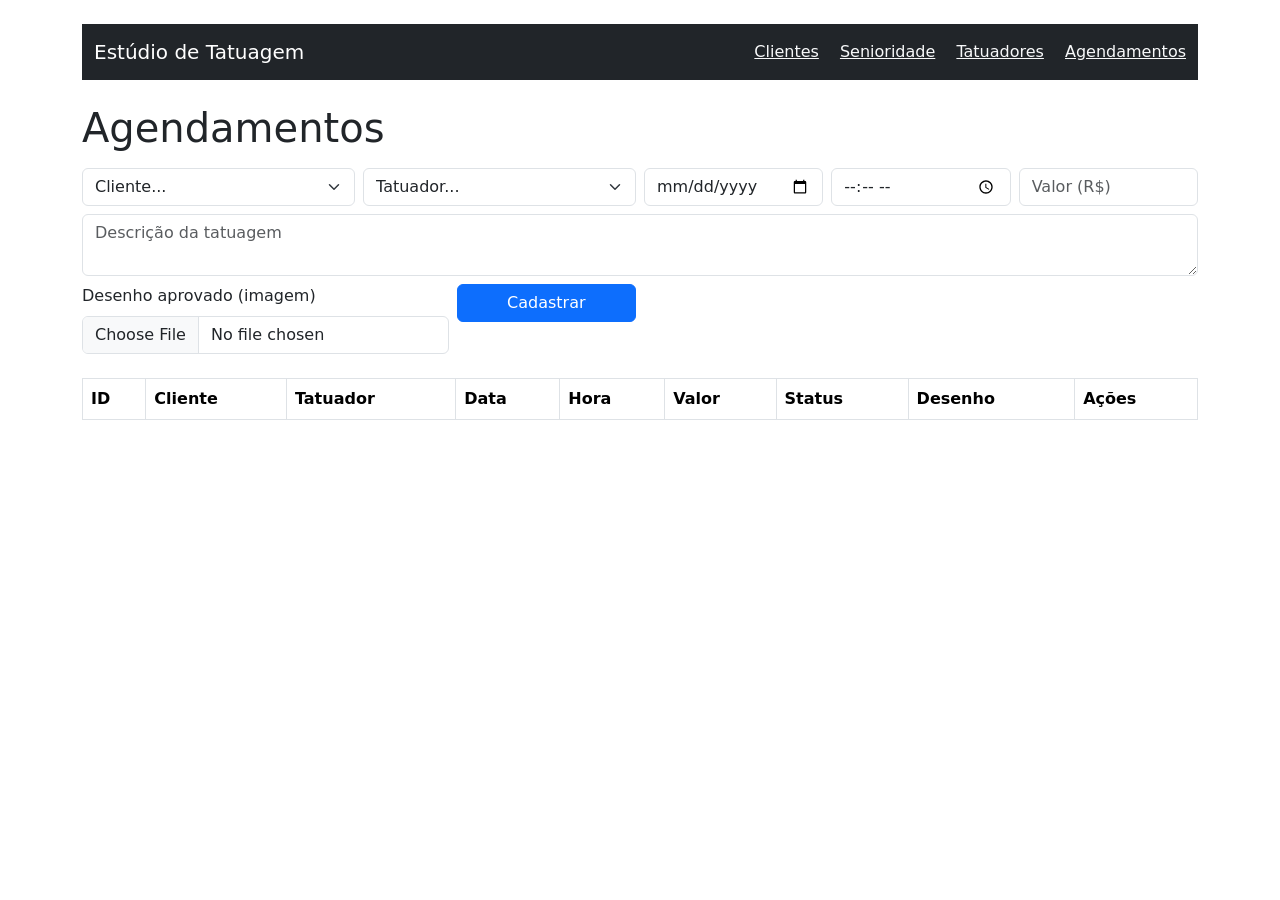
==== frontend/agendamentos.html @ f25f35b0 "finalizado ate a aula 9 - agendamentos, tatuadores e senioridades" ====
<!DOCTYPE html>
<html lang="pt-br">
<head>
  <meta charset="UTF-8">
  <title>Agendamentos — Estúdio de Tatuagem</title>
  <link href="https://cdn.jsdelivr.net/npm/bootstrap@5.3.0/dist/css/bootstrap.min.css" rel="stylesheet">
</head>
<body class="container py-4">

  <nav class="navbar navbar-dark bg-dark mb-4">
    <div class="container">
      <span class="navbar-brand">Estúdio de Tatuagem</span>
      <div>
        <a href="clientes.html" class="text-light me-3">Clientes</a>
        <a href="senioridade.html" class="text-light me-3">Senioridade</a>
        <a href="tatuadores.html" class="text-light me-3">Tatuadores</a>
        <a href="agendamentos.html" class="text-light">Agendamentos</a>
      </div>
    </div>
  </nav>

  <h1>Agendamentos</h1>

  <!-- Formulário para cadastrar novo agendamento -->
  <form id="form-agendamento" class="row g-2 mt-2 mb-4">
    <div class="col-md-3">
      <select id="idcliente" class="form-select" required>
        <option value="">Cliente...</option>
      </select>
    </div>
    <div class="col-md-3">
      <select id="idtatuador" class="form-select" required>
        <option value="">Tatuador...</option>
      </select>
    </div>
    <div class="col-md-2">
      <input type="date" id="dataagendamento" class="form-control" required>
    </div>
    <div class="col-md-2">
      <input type="time" id="horaagendamento" class="form-control" required>
    </div>
    <div class="col-md-2">
      <input type="number" id="valortatuagem" class="form-control" placeholder="Valor (R$)" step="0.01" min="0">
    </div>
    <div class="col-md-12">
      <textarea id="descricaotatuagem" class="form-control" placeholder="Descrição da tatuagem"></textarea>
    </div>
    <div class="col-md-4">
  <label class="form-label">Desenho aprovado (imagem)</label>
  <input type="file" id="desenho" class="form-control" accept="image/*">
</div>

    <!-- Esse bloco começa escondido — só aparece quando estamos editando um agendamento existente -->
    <div class="col-md-3" id="bloco-status" style="display: none;">
      <select id="status" class="form-select">
        <option value="pendente">Pendente</option>
        <option value="confirmado">Confirmado</option>
        <option value="concluido">Concluído</option>
        <option value="cancelado">Cancelado</option>
      </select>
    </div>

    <div class="col-md-2">
      <button id="btn-submit-agendamento" type="submit" class="btn btn-primary w-100">Cadastrar</button>
    </div>
  </form>

  <!-- Tabela onde os agendamentos vão aparecer -->
  <table class="table table-bordered">
    <thead>
      <tr>
        <th>ID</th>
        <th>Cliente</th>
        <th>Tatuador</th>
        <th>Data</th>
        <th>Hora</th>
        <th>Valor</th>
        <th>Status</th>
        <th>Desenho</th>
        <th>Ações</th>
      </tr>
    </thead>
    <tbody id="corpo-tabela">
      <!-- os agendamentos vão aparecer aqui -->
    </tbody>
  </table>

  <script src="js/agendamentos.js"></script>

</body>
</html>
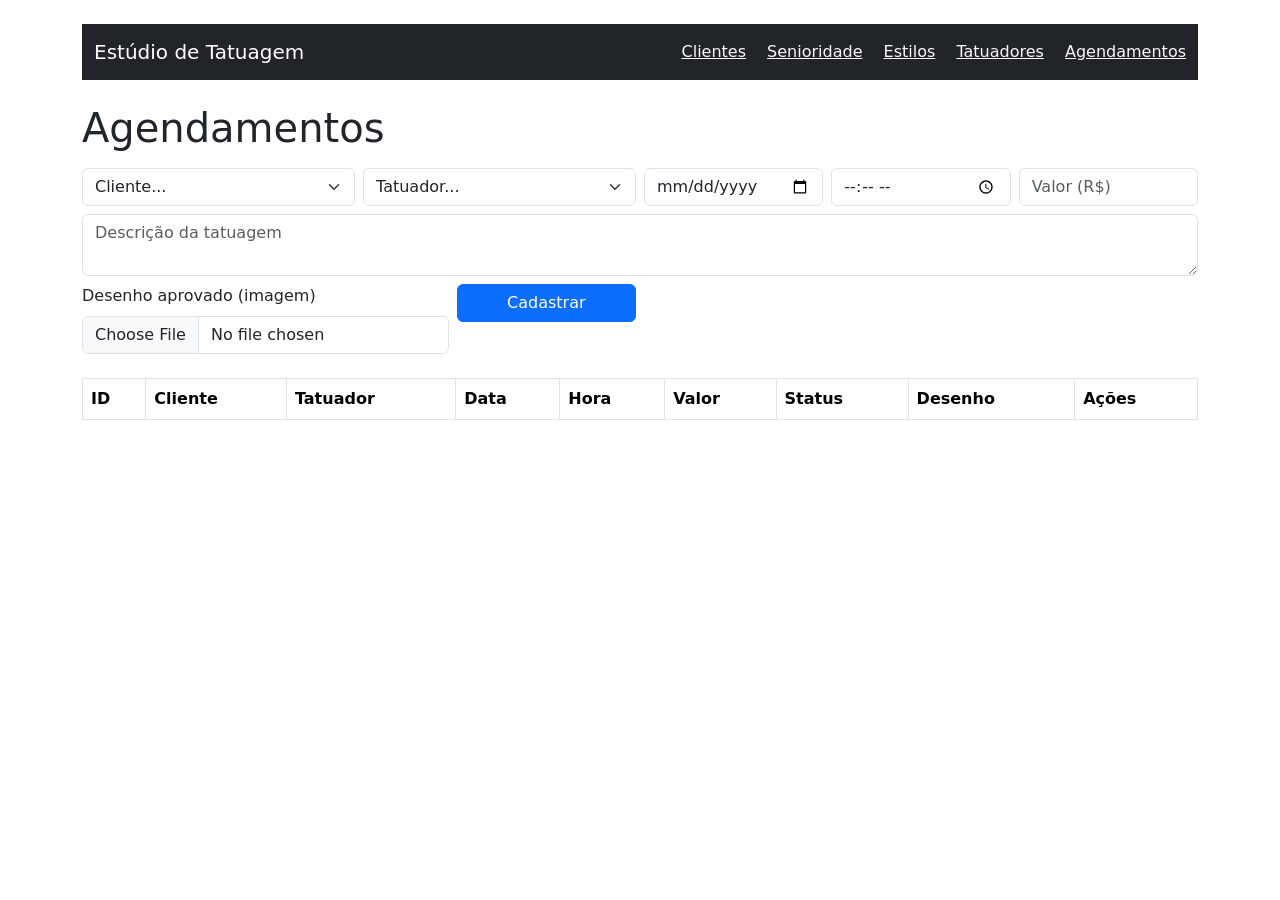
==== commit 22e81d75: "Finalizado Ate a Aula 11 - Começando Login" ====
--- a/frontend/agendamentos.html
+++ b/frontend/agendamentos.html
@@ -13,6 +13,7 @@
       <div>
         <a href="clientes.html" class="text-light me-3">Clientes</a>
         <a href="senioridade.html" class="text-light me-3">Senioridade</a>
+        <a href="estilos.html" class="text-light me-3">Estilos</a>
         <a href="tatuadores.html" class="text-light me-3">Tatuadores</a>
         <a href="agendamentos.html" class="text-light">Agendamentos</a>
       </div>
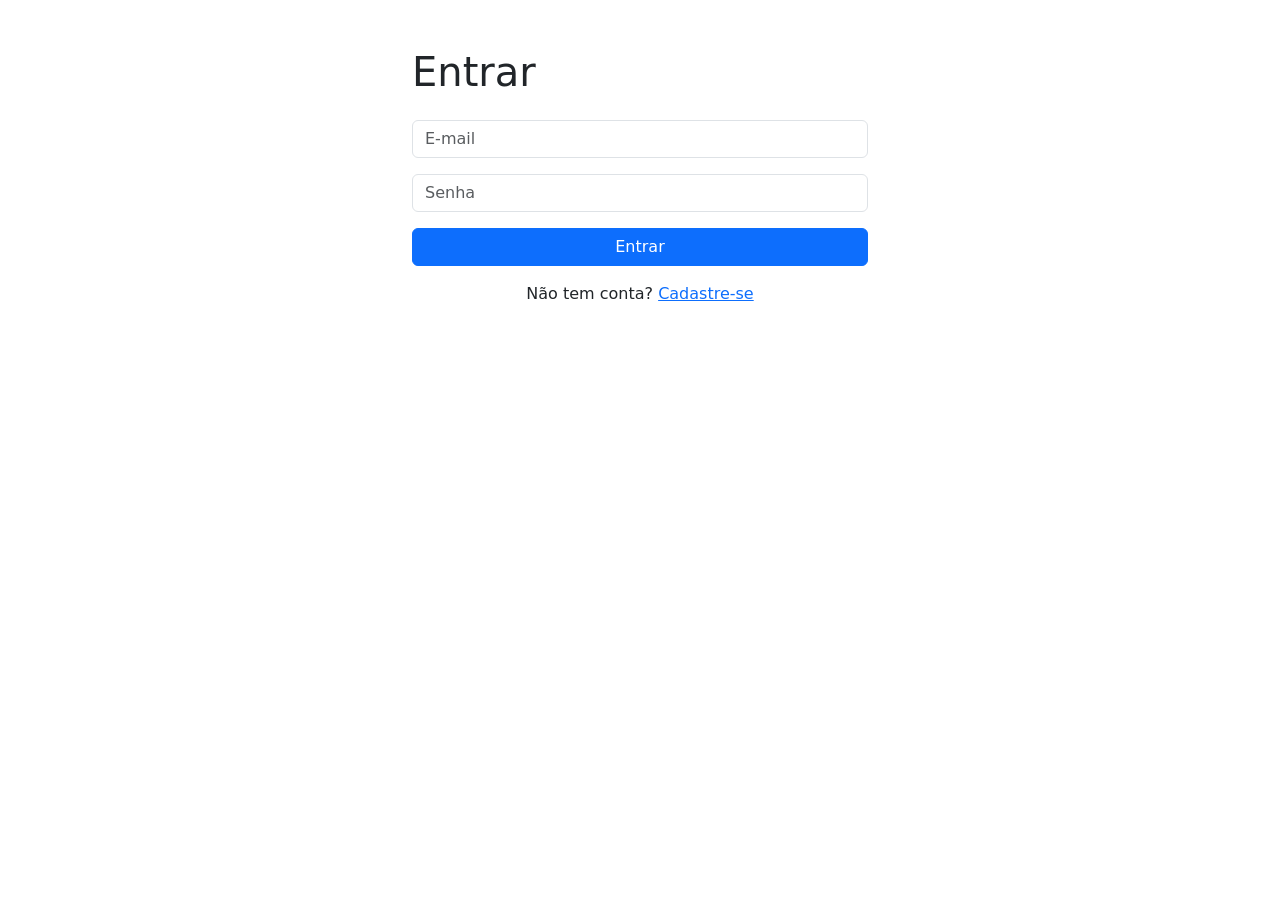
==== commit 744de13f: "Finalizado Ate Aula 16 - Falta Estilização do index.html" ====
--- a/frontend/agendamentos.html
+++ b/frontend/agendamentos.html
@@ -15,7 +15,8 @@
         <a href="senioridade.html" class="text-light me-3">Senioridade</a>
         <a href="estilos.html" class="text-light me-3">Estilos</a>
         <a href="tatuadores.html" class="text-light me-3">Tatuadores</a>
-        <a href="agendamentos.html" class="text-light">Agendamentos</a>
+        <a href="agendamentos.html" class="text-light me-3">Agendamentos</a>
+        <button onclick="sair()" class="btn btn-outline-light btn-sm">Sair</button>
       </div>
     </div>
   </nav>
@@ -86,6 +87,7 @@
     </tbody>
   </table>
 
+  <script src="js/auth.js"></script>
   <script src="js/agendamentos.js"></script>
 
 </body>
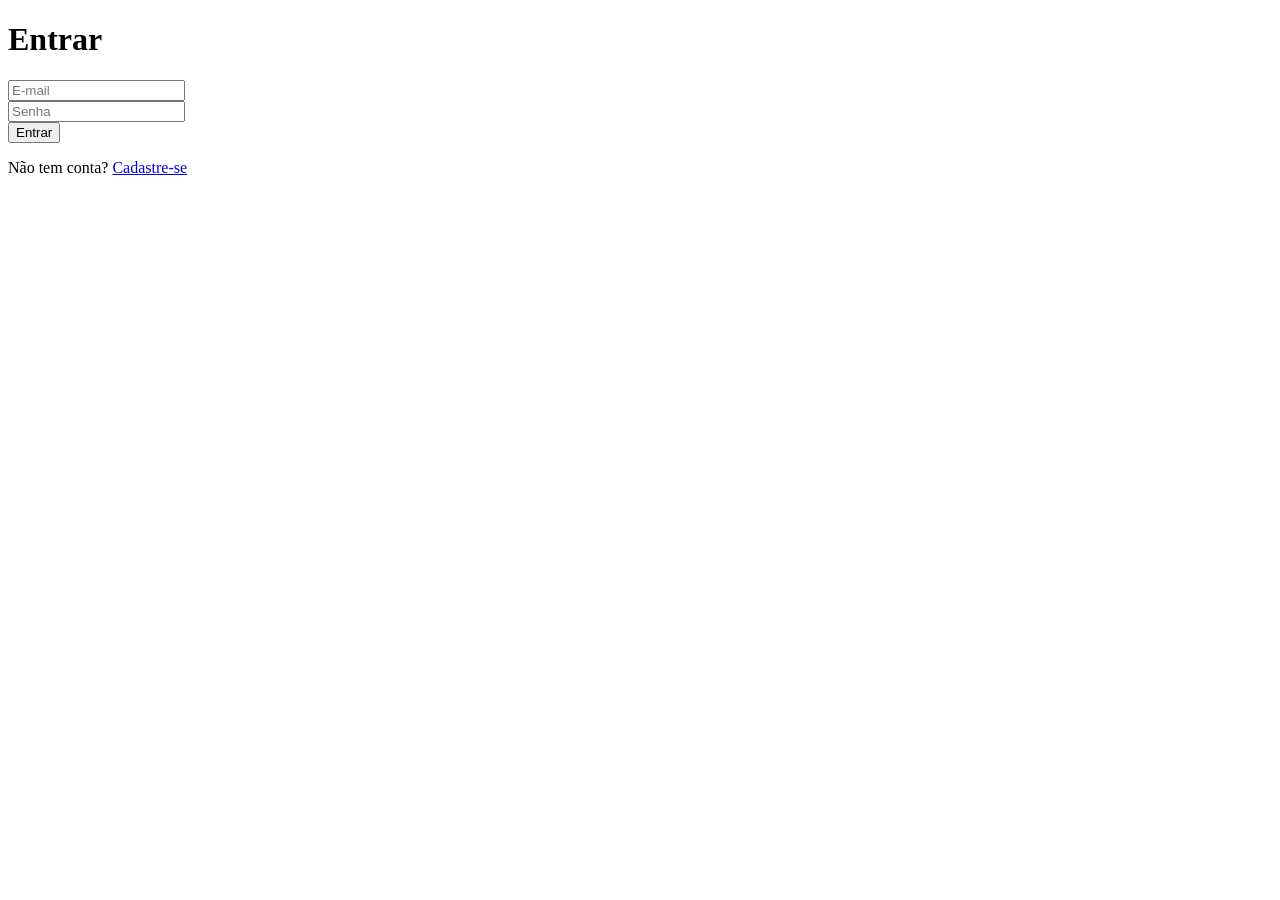
==== commit c56b703f: "Começando os Novos Estilos - Retirei Todas As Class" ====
--- a/frontend/agendamentos.html
+++ b/frontend/agendamentos.html
@@ -1,94 +1,100 @@
 <!DOCTYPE html>
 <html lang="pt-br">
+
 <head>
   <meta charset="UTF-8">
   <title>Agendamentos — Estúdio de Tatuagem</title>
-  <link href="https://cdn.jsdelivr.net/npm/bootstrap@5.3.0/dist/css/bootstrap.min.css" rel="stylesheet">
+  <link rel="stylesheet" href="../Global.css">
 </head>
-<body class="container py-4">
 
-  <nav class="navbar navbar-dark bg-dark mb-4">
-    <div class="container">
-      <span class="navbar-brand">Estúdio de Tatuagem</span>
+<body class="">
+
+  <nav class="">
+    <div class="">
+      <span class="">Estúdio de Tatuagem</span>
       <div>
-        <a href="clientes.html" class="text-light me-3">Clientes</a>
-        <a href="senioridade.html" class="text-light me-3">Senioridade</a>
-        <a href="estilos.html" class="text-light me-3">Estilos</a>
-        <a href="tatuadores.html" class="text-light me-3">Tatuadores</a>
-        <a href="agendamentos.html" class="text-light me-3">Agendamentos</a>
-        <button onclick="sair()" class="btn btn-outline-light btn-sm">Sair</button>
+        <a href="dashboard.html" class="">Dashboard</a>
+        <a href="clientes.html" class="">Clientes</a>
+        <a href="senioridade.html" class="">Senioridade</a>
+        <a href="estilos.html" class="">Estilos</a>
+        <a href="tatuadores.html" class="">Tatuadores</a>
+        <a href="agendamentos.html" class="">Agendamentos</a>
+        <button onclick="sair()" class="">Sair</button>
       </div>
     </div>
   </nav>
 
-  <h1>Agendamentos</h1>
+  <div class="">
+    <h1>Agendamentos</h1>
 
-  <!-- Formulário para cadastrar novo agendamento -->
-  <form id="form-agendamento" class="row g-2 mt-2 mb-4">
-    <div class="col-md-3">
-      <select id="idcliente" class="form-select" required>
-        <option value="">Cliente...</option>
-      </select>
-    </div>
-    <div class="col-md-3">
-      <select id="idtatuador" class="form-select" required>
-        <option value="">Tatuador...</option>
-      </select>
-    </div>
-    <div class="col-md-2">
-      <input type="date" id="dataagendamento" class="form-control" required>
-    </div>
-    <div class="col-md-2">
-      <input type="time" id="horaagendamento" class="form-control" required>
-    </div>
-    <div class="col-md-2">
-      <input type="number" id="valortatuagem" class="form-control" placeholder="Valor (R$)" step="0.01" min="0">
-    </div>
-    <div class="col-md-12">
-      <textarea id="descricaotatuagem" class="form-control" placeholder="Descrição da tatuagem"></textarea>
-    </div>
-    <div class="col-md-4">
-  <label class="form-label">Desenho aprovado (imagem)</label>
-  <input type="file" id="desenho" class="form-control" accept="image/*">
-</div>
+    <!-- Formulário para cadastrar novo agendamento -->
+    <form id="form-agendamento" class="">
+      <div class="">
+        <select id="idcliente" class="" required>
+          <option value="">Cliente...</option>
+        </select>
+      </div>
+      <div class="">
+        <select id="idtatuador" class="" required>
+          <option value="">Tatuador...</option>
+        </select>
+      </div>
+      <div class="">
+        <input type="date" id="dataagendamento" class="" required>
+      </div>
+      <div class="">
+        <input type="time" id="horaagendamento" class="" required>
+      </div>
+      <div class="">
+        <input type="number" id="valortatuagem" class="" placeholder="Valor (R$)" step="0.01" min="0">
+      </div>
+      <div class="">
+        <textarea id="descricaotatuagem" class="" placeholder="Descrição da tatuagem"></textarea>
+      </div>
+      <div class="">
+        <label class="">Desenho aprovado (imagem)</label>
+        <input type="file" id="desenho" class="" accept="image/*">
+      </div>
 
-    <!-- Esse bloco começa escondido — só aparece quando estamos editando um agendamento existente -->
-    <div class="col-md-3" id="bloco-status" style="display: none;">
-      <select id="status" class="form-select">
-        <option value="pendente">Pendente</option>
-        <option value="confirmado">Confirmado</option>
-        <option value="concluido">Concluído</option>
-        <option value="cancelado">Cancelado</option>
-      </select>
-    </div>
+      <!-- Esse bloco começa escondido — só aparece quando estamos editando um agendamento existente -->
+      <div class="" id="bloco-status" style="display: none;">
+        <select id="status" class="">
+          <option value="pendente">Pendente</option>
+          <option value="confirmado">Confirmado</option>
+          <option value="concluido">Concluído</option>
+          <option value="cancelado">Cancelado</option>
+        </select>
+      </div>
 
-    <div class="col-md-2">
-      <button id="btn-submit-agendamento" type="submit" class="btn btn-primary w-100">Cadastrar</button>
-    </div>
-  </form>
+      <div class="">
+        <button id="btn-submit-agendamento" type="submit" class="">Cadastrar</button>
+      </div>
+    </form>
 
-  <!-- Tabela onde os agendamentos vão aparecer -->
-  <table class="table table-bordered">
-    <thead>
-      <tr>
-        <th>ID</th>
-        <th>Cliente</th>
-        <th>Tatuador</th>
-        <th>Data</th>
-        <th>Hora</th>
-        <th>Valor</th>
-        <th>Status</th>
-        <th>Desenho</th>
-        <th>Ações</th>
-      </tr>
-    </thead>
-    <tbody id="corpo-tabela">
-      <!-- os agendamentos vão aparecer aqui -->
-    </tbody>
-  </table>
+    <!-- Tabela onde os agendamentos vão aparecer -->
+    <table class="">
+      <thead>
+        <tr>
+          <th>ID</th>
+          <th>Cliente</th>
+          <th>Tatuador</th>
+          <th>Data</th>
+          <th>Hora</th>
+          <th>Valor</th>
+          <th>Status</th>
+          <th>Desenho</th>
+          <th>Ações</th>
+        </tr>
+      </thead>
+      <tbody id="corpo-tabela">
+        <!-- os agendamentos vão aparecer aqui -->
+      </tbody>
+    </table>
+  </div>
 
   <script src="js/auth.js"></script>
   <script src="js/agendamentos.js"></script>
 
 </body>
+
 </html>
--- a/Global.css
+++ b/Global.css
@@ -0,0 +1,22 @@
+* {
+    margin: 0;
+    padding: 0;
+    box-sizing: border-box;
+}
+
+body {
+    background-color: aqua;
+}
+
+.navbar-container {
+  width: 100%;
+  background-color: #000;
+  display: flex;
+  justify-content: flex-end;
+  align-items: center;
+}
+
+.div-container{
+    padding: 30px;
+}
+
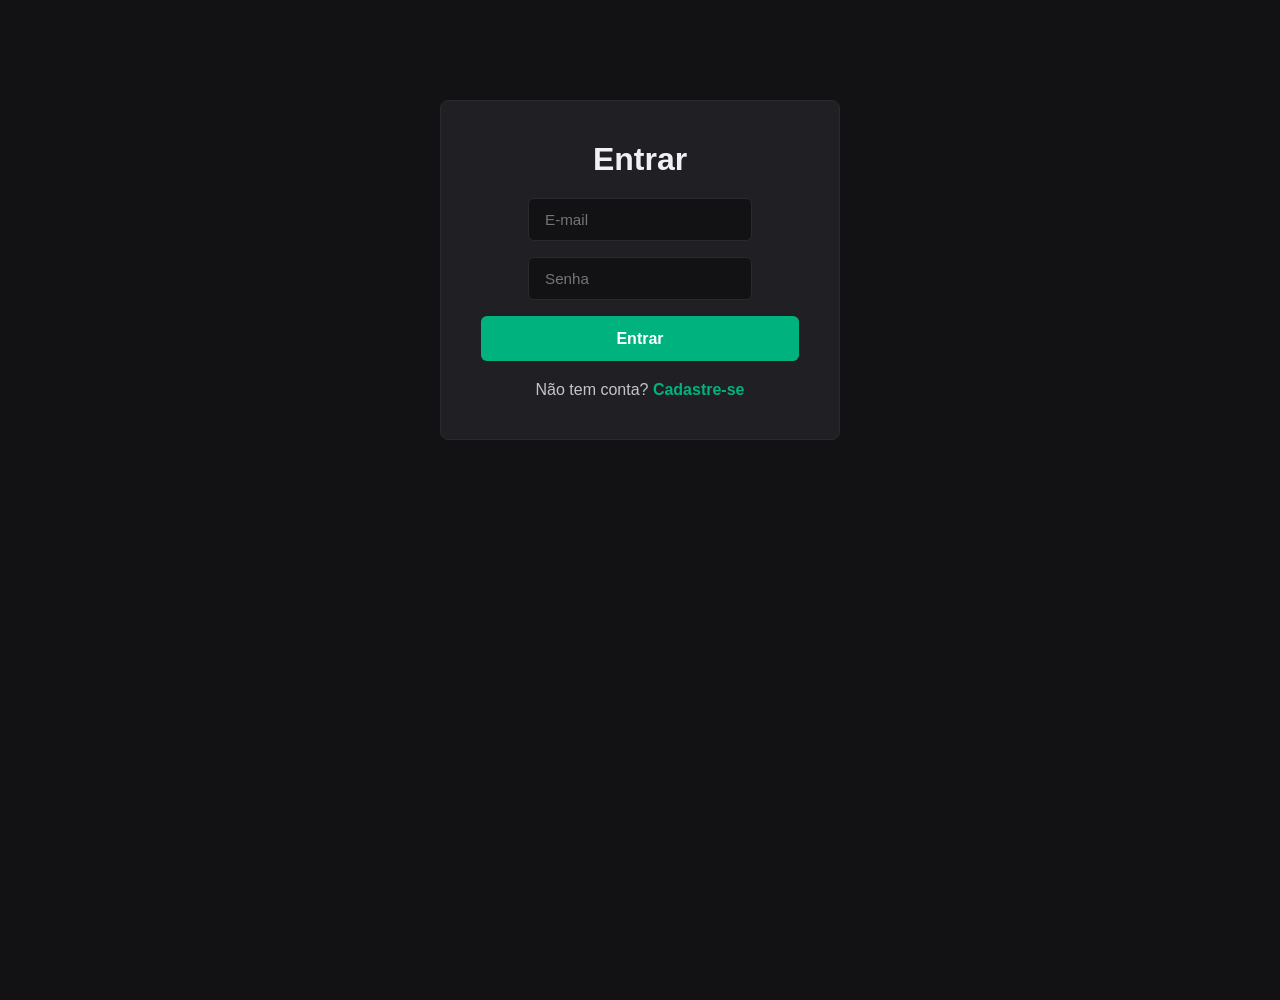
==== commit b0905a16: "FrontEnd Atualizado" ====
--- a/frontend/agendamentos.html
+++ b/frontend/agendamentos.html
@@ -1,64 +1,60 @@
 <!DOCTYPE html>
 <html lang="pt-br">
-
 <head>
   <meta charset="UTF-8">
   <title>Agendamentos — Estúdio de Tatuagem</title>
   <link rel="stylesheet" href="../Global.css">
 </head>
+<body>
 
-<body class="">
-
-  <nav class="">
-    <div class="">
-      <span class="">Estúdio de Tatuagem</span>
+  <nav>
+    <div>
+      <span>Estúdio de Tatuagem</span>
       <div>
-        <a href="dashboard.html" class="">Dashboard</a>
-        <a href="clientes.html" class="">Clientes</a>
-        <a href="senioridade.html" class="">Senioridade</a>
-        <a href="estilos.html" class="">Estilos</a>
-        <a href="tatuadores.html" class="">Tatuadores</a>
-        <a href="agendamentos.html" class="">Agendamentos</a>
-        <button onclick="sair()" class="">Sair</button>
+        <a href="dashboard.html">Dashboard</a>
+        <a href="clientes.html">Clientes</a>
+        <a href="senioridade.html">Senioridade</a>
+        <a href="estilos.html">Estilos</a>
+        <a href="tatuadores.html">Tatuadores</a>
+        <a href="agendamentos.html">Agendamentos</a>
+        <button onclick="sair()">Sair</button>
       </div>
     </div>
   </nav>
 
-  <div class="">
+  <div class="div-container">
     <h1>Agendamentos</h1>
 
-    <!-- Formulário para cadastrar novo agendamento -->
-    <form id="form-agendamento" class="">
-      <div class="">
-        <select id="idcliente" class="" required>
+    <form id="form-agendamento">
+      <div>
+        <select id="idcliente" required>
           <option value="">Cliente...</option>
         </select>
       </div>
-      <div class="">
-        <select id="idtatuador" class="" required>
+      <div>
+        <select id="idtatuador" required>
           <option value="">Tatuador...</option>
         </select>
       </div>
-      <div class="">
-        <input type="date" id="dataagendamento" class="" required>
+      <div>
+        <input type="date" id="dataagendamento" required>
       </div>
-      <div class="">
-        <input type="time" id="horaagendamento" class="" required>
+      <div>
+        <input type="time" id="horaagendamento" required>
       </div>
-      <div class="">
-        <input type="number" id="valortatuagem" class="" placeholder="Valor (R$)" step="0.01" min="0">
+      <div>
+        <input type="number" id="valortatuagem" placeholder="Valor (R$)" step="0.01" min="0">
       </div>
-      <div class="">
-        <textarea id="descricaotatuagem" class="" placeholder="Descrição da tatuagem"></textarea>
+      <div>
+        <textarea id="descricaotatuagem" placeholder="Descrição da tatuagem"></textarea>
       </div>
-      <div class="">
-        <label class="">Desenho aprovado (imagem)</label>
-        <input type="file" id="desenho" class="" accept="image/*">
+      <div>
+        <label style="color: #c4c4cc; font-size: 0.9rem;">Desenho aprovado (imagem)</label>
+        <input type="file" id="desenho" accept="image/*">
       </div>
 
-      <!-- Esse bloco começa escondido — só aparece quando estamos editando um agendamento existente -->
-      <div class="" id="bloco-status" style="display: none;">
-        <select id="status" class="">
+      <div id="bloco-status" style="display: none;">
+        <select id="status">
           <option value="pendente">Pendente</option>
           <option value="confirmado">Confirmado</option>
           <option value="concluido">Concluído</option>
@@ -66,13 +62,12 @@
         </select>
       </div>
 
-      <div class="">
-        <button id="btn-submit-agendamento" type="submit" class="">Cadastrar</button>
+      <div>
+        <button id="btn-submit-agendamento" type="submit">Cadastrar</button>
       </div>
     </form>
 
-    <!-- Tabela onde os agendamentos vão aparecer -->
-    <table class="">
+    <table>
       <thead>
         <tr>
           <th>ID</th>
@@ -87,7 +82,6 @@
         </tr>
       </thead>
       <tbody id="corpo-tabela">
-        <!-- os agendamentos vão aparecer aqui -->
       </tbody>
     </table>
   </div>
@@ -96,5 +90,4 @@
   <script src="js/agendamentos.js"></script>
 
 </body>
-
 </html>
--- a/Global.css
+++ b/Global.css
@@ -2,21 +2,280 @@
     margin: 0;
     padding: 0;
     box-sizing: border-box;
+    font-family: 'Segoe UI', Tahoma, Geneva, Verdana, sans-serif;
 }
 
 body {
-    background-color: aqua;
-}
-
-.navbar-container {
-  width: 100%;
-  background-color: #000;
-  display: flex;
-  justify-content: flex-end;
-  align-items: center;
-}
-
-.div-container{
-    padding: 30px;
-}
-
+    background-color: #121214;
+    color: #e1e1e6;
+    min-height: 100vh;
+}
+
+nav {
+    background-color: #202024;
+    border-bottom: 1px solid #29292e;
+    padding: 0 32px;
+    height: 70px;
+    display: flex;
+    align-items: center;
+}
+
+nav > div {
+    width: 100%;
+    display: flex;
+    justify-content: space-between;
+    align-items: center;
+}
+
+nav span {
+    font-size: 1.25rem;
+    font-weight: 700;
+    color: #00b37e;
+}
+
+nav div div {
+    display: flex;
+    align-items: center;
+    gap: 20px;
+}
+
+nav a {
+    color: #c4c4cc;
+    text-decoration: none;
+    font-size: 0.95rem;
+    transition: color 0.2s;
+}
+
+nav a:hover {
+    color: #00b37e;
+}
+
+nav button {
+    background-color: transparent;
+    border: 1px solid #f75a68;
+    color: #f75a68;
+    padding: 8px 16px;
+    border-radius: 6px;
+    cursor: pointer;
+    font-weight: 600;
+    transition: background-color 0.2s, color 0.2s;
+}
+
+nav button:hover {
+    background-color: #f75a68;
+    color: #fff;
+}
+
+.div-container, 
+body > div:not(nav) {
+    max-width: 1200px;
+    margin: 40px auto;
+    padding: 0 32px;
+}
+
+h1 {
+    font-size: 2rem;
+    margin-bottom: 24px;
+    color: #f1f1f3;
+}
+
+form {
+    background-color: #202024;
+    padding: 24px;
+    border-radius: 8px;
+    border: 1px solid #29292e;
+    display: grid;
+    grid-template-columns: repeat(auto-fit, minmax(220px, 1fr));
+    gap: 16px;
+    align-items: center;
+    margin-bottom: 32px;
+}
+
+form div {
+    display: flex;
+    flex-direction: column;
+    gap: 8px;
+}
+
+input, select, textarea {
+    background-color: #121214;
+    border: 1px solid #29292e;
+    border-radius: 6px;
+    padding: 12px 16px;
+    color: #e1e1e6;
+    font-size: 0.95rem;
+    outline: none;
+    transition: border-color 0.2s;
+    width: 100%;
+}
+
+input:focus, select:focus, textarea:focus {
+    border-color: #00b37e;
+}
+
+textarea {
+    resize: vertical;
+    min-height: 48px;
+}
+
+button[type="submit"], #btn-submit-tatuador, #btn-submit-senioridade, #btn-submit-estilo, #btn-submit-cliente, #btn-submit-agendamento {
+    background-color: #00b37e;
+    color: #fff;
+    border: none;
+    border-radius: 6px;
+    padding: 12px 24px;
+    font-size: 1rem;
+    font-weight: 600;
+    cursor: pointer;
+    transition: background-color 0.2s;
+    height: 45px;
+    align-self: flex-end;
+}
+
+button[type="submit"]:hover {
+    background-color: #00875f;
+}
+
+table {
+    width: 100%;
+    border-collapse: collapse;
+    background-color: #202024;
+    border-radius: 8px;
+    overflow: hidden;
+    border: 1px solid #29292e;
+}
+
+th, td {
+    padding: 16px;
+    text-align: left;
+    font-size: 0.95rem;
+}
+
+th {
+    background-color: #121214;
+    color: #c4c4cc;
+    font-weight: 600;
+    border-bottom: 1px solid #29292e;
+}
+
+tr:not(:last-child) td {
+    border-bottom: 1px solid #29292e;
+}
+
+td {
+    color: #c4c4cc;
+}
+
+.auth-container {
+    max-width: 400px;
+    margin: 100px auto;
+    background-color: #202024;
+    padding: 40px;
+    border-radius: 8px;
+    border: 1px solid #29292e;
+    display: flex;
+    flex-direction: column;
+    gap: 20px;
+}
+
+.auth-container h1 {
+    text-align: center;
+    margin-bottom: 0;
+}
+
+.auth-container form {
+    display: flex;
+    flex-direction: column;
+    background: transparent;
+    padding: 0;
+    border: none;
+    margin: 0;
+}
+
+.auth-container button[type="submit"] {
+    width: 100%;
+}
+
+.auth-container p {
+    text-align: center;
+    color: #c4c4cc;
+}
+
+.auth-container a {
+    color: #00b37e;
+    text-decoration: none;
+    font-weight: 600;
+}
+
+.dashboard-grid {
+    display: grid;
+    grid-template-columns: repeat(auto-fit, minmax(200px, 1fr));
+    gap: 20px;
+    margin-top: 24px;
+}
+
+.dashboard-card {
+    background-color: #202024;
+    border: 1px solid #29292e;
+    padding: 24px;
+    border-radius: 8px;
+    text-align: center;
+    transition: border-color 0.2s;
+}
+
+.dashboard-card:hover {
+    border-color: #00b37e;
+}
+
+.dashboard-card a {
+    color: #e1e1e6;
+    text-decoration: none;
+    font-size: 1.1rem;
+    font-weight: 600;
+    display: block;
+}
+
+td button,
+.btn-editar,
+.btn-excluir {
+    padding: 6px 12px;
+    border-radius: 4px;
+    font-size: 0.85rem;
+    font-weight: 600;
+    cursor: pointer;
+    border: none;
+    transition: opacity 0.2s, background-color 0.2s;
+    margin-right: 6px;
+}
+
+td button:hover,
+.btn-editar:hover,
+.btn-excluir:hover {
+    opacity: 0.85;
+}
+
+td button:first-child,
+.btn-editar {
+    background-color: #29292e;
+    color: #e1e1e6;
+    border: 1px solid #323238;
+}
+
+td button:first-child:hover,
+.btn-editar:hover {
+    background-color: #323238;
+    color: #00b37e;
+}
+
+td button:last-child,
+.btn-excluir {
+    background-color: rgba(247, 90, 104, 0.1);
+    color: #f75a68;
+    border: 1px solid #f75a68;
+}
+
+td button:last-child:hover,
+.btn-excluir:hover {
+    background-color: #f75a68;
+    color: #ffffff;
+}
